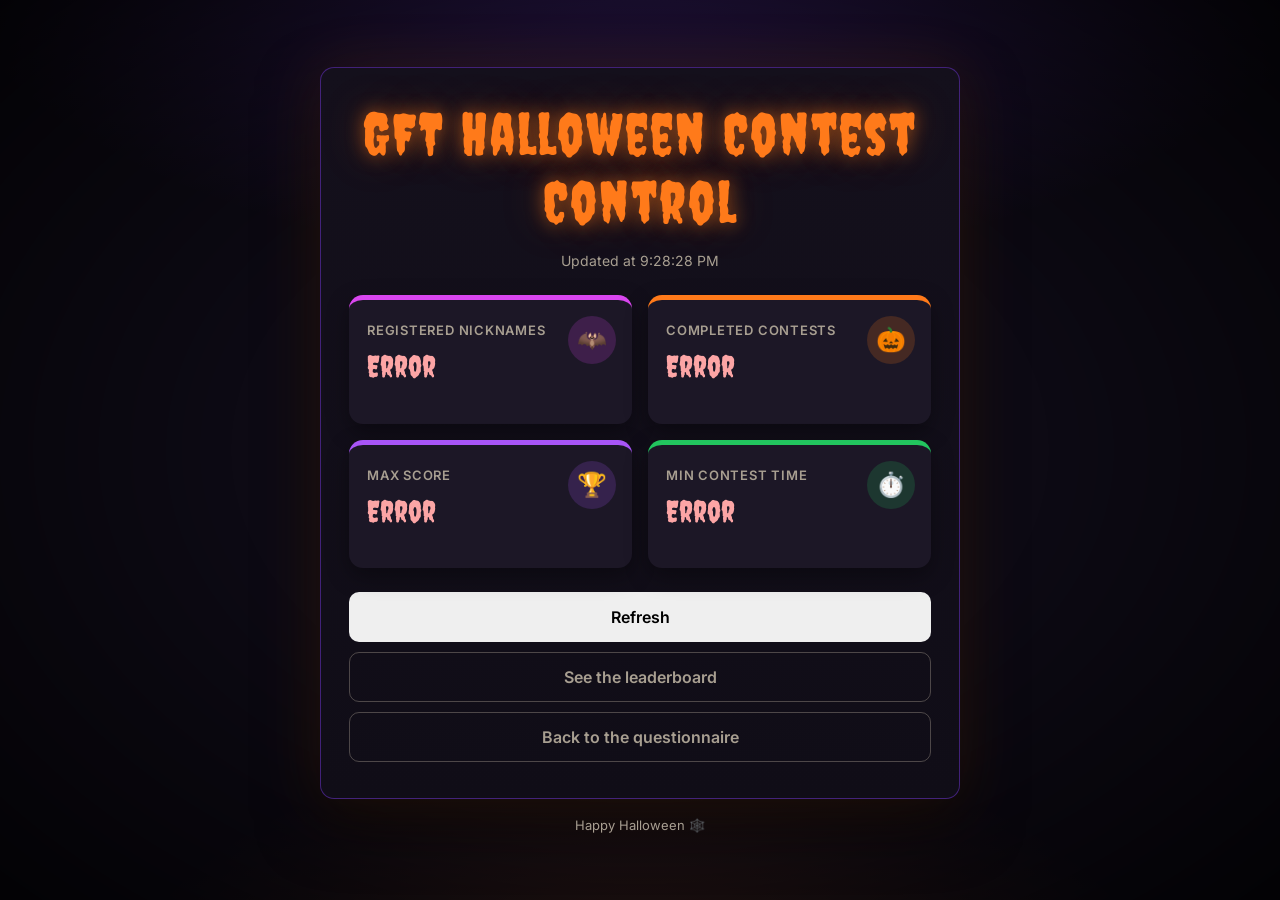
==== control.html @ ea0b15b5 "Control dashboard, Wooden Spoon podium, tie-breaks on correct answers and time, cache-busting asset " ====
<!DOCTYPE html>
<html lang="en">
<head>
<meta charset="UTF-8">
<meta name="viewport" content="width=device-width, initial-scale=1.0">
<title>GFT Halloween Contest Control</title>
<link rel="preconnect" href="https://fonts.googleapis.com">
<link rel="preconnect" href="https://fonts.gstatic.com" crossorigin>
<link href="https://fonts.googleapis.com/css2?family=Creepster&family=Inter:wght@400;600;700&display=swap" rel="stylesheet">
<link rel="stylesheet" href="css/style.css?v=2">
</head>
<body>
<div class="fog" aria-hidden="true"></div>

<main class="card">
  <header class="masthead">
    <h1 class="title">GFT Halloween Contest Control</h1>
    <p id="ctl-status" class="save-status" aria-live="polite">Loading&hellip;</p>
  </header>

  <section class="kpi-grid" aria-label="Contest statistics">
    <article id="kpi-nicknames" class="kpi kpi-magenta">
      <span class="kpi-icon" aria-hidden="true">🦇</span>
      <span class="kpi-label">Registered nicknames</span>
      <span class="kpi-value">&hellip;</span>
      <span class="kpi-sub"></span>
    </article>
    <article id="kpi-contests" class="kpi kpi-orange">
      <span class="kpi-icon" aria-hidden="true">🎃</span>
      <span class="kpi-label">Completed contests</span>
      <span class="kpi-value">&hellip;</span>
      <span class="kpi-sub"></span>
    </article>
    <article id="kpi-maxScore" class="kpi kpi-purple">
      <span class="kpi-icon" aria-hidden="true">🏆</span>
      <span class="kpi-label">Max score</span>
      <span class="kpi-value">&hellip;</span>
      <span class="kpi-sub"></span>
    </article>
    <article id="kpi-minTime" class="kpi kpi-green">
      <span class="kpi-icon" aria-hidden="true">⏱️</span>
      <span class="kpi-label">Min contest time</span>
      <span class="kpi-value">&hellip;</span>
      <span class="kpi-sub"></span>
    </article>
  </section>

  <div class="actions actions-stack">
    <button id="ctl-refresh" class="btn" type="button">Refresh</button>
    <a class="btn btn-ghost" href="stats.html">See the leaderboard</a>
    <a class="btn btn-ghost" href="index.html">Back to the questionnaire</a>
  </div>
</main>

<footer class="page-foot">Happy Halloween 🕸️</footer>

<script src="js/game-logic.js?v=2"></script>
<script src="js/supabase-config.js?v=2"></script>
<script src="js/results-api.js?v=2"></script>
<script src="js/control.js?v=2"></script>
<script>
  Control.boot(document, ResultsApi, window.SUPABASE_CONFIG);
</script>
</body>
</html>
---- css/style.css ----
:root {
  --bg: #0d0a14;
  --card: #14101c;
  --panel: #1c1726;
  --orange: #ff7a1a;
  --purple: #7c3aed;
  --red: #dc2626;
  --green: #16a34a;
  --neon: #39ff14;
  --bone: #f5efe6;
  --muted: #a89f91;
  --radius: 14px;
  --serif: "Creepster", "Georgia", "Times New Roman", serif;
  --sans: "Inter", "Segoe UI", system-ui, -apple-system, sans-serif;
}

* { box-sizing: border-box; margin: 0; padding: 0; }

/* The hidden attribute must win over any display rule set below. */
[hidden] { display: none !important; }

.sr-only {
  position: absolute;
  width: 1px;
  height: 1px;
  padding: 0;
  margin: -1px;
  overflow: hidden;
  clip: rect(0 0 0 0);
  white-space: nowrap;
  border: 0;
}

html, body { min-height: 100%; }

body {
  background:
    radial-gradient(1200px 600px at 50% -10%, rgba(124, 58, 237, 0.28), transparent 60%),
    radial-gradient(900px 500px at 50% 115%, rgba(255, 122, 26, 0.16), transparent 60%),
    var(--bg);
  color: var(--bone);
  font-family: var(--sans);
  display: flex;
  flex-direction: column;
  align-items: center;
  justify-content: center;
  gap: 18px;
  padding: 32px 16px;
  min-height: 100vh;
}

.fog {
  position: fixed;
  inset: 0;
  pointer-events: none;
  background: radial-gradient(ellipse at center, transparent 45%, rgba(0, 0, 0, 0.75) 100%);
  z-index: 0;
}

.storage-banner {
  position: relative;
  z-index: 1;
  background: rgba(220, 38, 38, 0.16);
  border: 1px solid var(--red);
  color: #fecaca;
  padding: 8px 14px;
  border-radius: 999px;
  font-size: 14px;
}

.hud {
  display: flex;
  flex-wrap: wrap;
  align-items: center;
  justify-content: center;
  gap: 8px;
  background: var(--panel);
  border: 1px solid rgba(124, 58, 237, 0.45);
  border-radius: 999px;
  padding: 9px 14px;
  margin-bottom: 22px;
  font-size: 12px;
  font-weight: 700;
  letter-spacing: 1.2px;
  text-transform: uppercase;
  text-align: center;
  color: var(--muted);
}
.hud-points { color: var(--orange); }
.hud-sep { color: rgba(168, 159, 145, 0.5); }
.hud-question { color: var(--bone); }

.card {
  position: relative;
  z-index: 1;
  width: 100%;
  max-width: 640px;
  background: linear-gradient(180deg, var(--card), #100d17);
  border: 1px solid rgba(124, 58, 237, 0.45);
  border-radius: var(--radius);
  box-shadow: 0 0 60px rgba(255, 122, 26, 0.12), 0 24px 60px rgba(0, 0, 0, 0.6);
  padding: 32px 28px 36px;
}

.masthead { text-align: center; margin-bottom: 26px; }
.deco { display: block; font-size: 26px; letter-spacing: 6px; margin-bottom: 8px; }

.title {
  font-family: var(--serif);
  font-weight: 400;
  font-size: clamp(38px, 8vw, 58px);
  letter-spacing: 2px;
  color: var(--orange);
  text-shadow: 0 0 18px rgba(255, 122, 26, 0.55), 0 0 44px rgba(255, 122, 26, 0.25);
  animation: flicker 5s infinite;
}

.tagline { color: var(--muted); margin-top: 6px; font-size: 15px; }

@keyframes flicker {
  0%, 100% { opacity: 1; }
  47% { opacity: 1; }
  48% { opacity: 0.72; }
  49% { opacity: 1; }
  71% { opacity: 0.85; }
  72% { opacity: 1; }
}

.screen { animation: rise 0.25s ease-out; }

@keyframes rise {
  from { opacity: 0; transform: translateY(8px); }
  to { opacity: 1; transform: none; }
}

h2 {
  font-family: var(--serif);
  font-weight: 400;
  font-size: clamp(22px, 4.5vw, 30px);
  line-height: 1.35;
  margin: 14px 0 20px;
  color: var(--bone);
}

.progress {
  color: var(--orange);
  font-size: 13px;
  font-weight: 700;
  letter-spacing: 2px;
  text-transform: uppercase;
}

.field { margin-bottom: 20px; }
.field label { display: block; font-size: 13px; color: var(--muted); margin-bottom: 8px; letter-spacing: 1px; text-transform: uppercase; }

.field input {
  width: 100%;
  background: var(--panel);
  border: 1px solid rgba(168, 159, 145, 0.35);
  border-radius: 10px;
  color: var(--bone);
  font-size: 18px;
  padding: 13px 14px;
  outline: none;
}
.field input:focus { border-color: var(--orange); box-shadow: 0 0 0 3px rgba(255, 122, 26, 0.25); }

.field-error { color: #fca5a5; font-size: 14px; margin-top: 8px; }
.field-note { color: var(--muted); font-size: 14px; margin-top: 8px; font-style: italic; }

.save-status { color: var(--muted); font-size: 14px; text-align: center; margin: 16px 0 8px; }
.save-status.is-saved { color: #86efac; }
.save-status.is-duplicate { color: var(--orange); }
.save-status.is-error { color: #fca5a5; }
#btn-results-retry { margin-bottom: 10px; }

.options { display: flex; flex-direction: column; gap: 12px; }

.btn {
  font-family: var(--sans);
  font-size: 16px;
  font-weight: 600;
  border-radius: 10px;
  padding: 14px 20px;
  cursor: pointer;
  border: 1px solid transparent;
  transition: transform 0.12s ease, box-shadow 0.12s ease, background 0.12s ease;
}
.btn:focus-visible { outline: 3px solid var(--purple); outline-offset: 2px; }
/* Anchors used as buttons need block layout + no underline so they line up
   with the real <button> elements around them. */
a.btn { display: block; text-align: center; text-decoration: none; }
/* Results screen: "See overall results" sits at the top, to the right of the
   total points. */
.results-head { display: flex; align-items: flex-start; justify-content: space-between; gap: 12px; flex-wrap: wrap; }
.results-stats-link { flex: none; padding: 8px 14px; font-size: 14px; }
.btn-primary { background: var(--orange); color: #1a0f04; width: 100%; }
.btn-primary:hover { transform: translateY(-2px); box-shadow: 0 8px 24px rgba(255, 122, 26, 0.35); }
.btn-ghost { background: transparent; color: var(--muted); border-color: rgba(168, 159, 145, 0.4); }
.btn-ghost:hover { color: var(--bone); border-color: var(--bone); }
/* Buttons always sit on their own line, with a clear gap above so they never
   crowd the last option or the order slots. */
.actions { display: flex; flex-direction: column; gap: 10px; margin-top: 24px; }
/* Two secondary links that should stay one above the other even where .actions
   would otherwise fan into a row (the stats page's leaderboard + podium). */
.actions.actions-stack { flex-direction: column; }
.actions.actions-stack .btn { width: 100%; }
#btn-next { margin-top: 24px; }

.option {
  text-align: left;
  background: var(--panel);
  border: 1px solid rgba(124, 58, 237, 0.35);
  color: var(--bone);
  border-radius: 10px;
  padding: 15px 16px;
  font-size: 16px;
  cursor: pointer;
  display: flex;
  align-items: center;
  gap: 12px;
  transition: border-color 0.12s ease, background 0.12s ease, transform 0.12s ease;
}
.option:hover:not(:disabled) { border-color: var(--orange); background: #221b30; transform: translateY(-1px); }
.option:focus-visible { outline: 3px solid var(--purple); outline-offset: 2px; }
.option:disabled { cursor: default; opacity: 1; }
.option .mark { font-weight: 700; width: 20px; text-align: center; }
.option.is-correct { border-color: var(--green); background: rgba(22, 163, 74, 0.18); }
.option.is-wrong { border-color: var(--red); background: rgba(220, 38, 38, 0.18); }
.option.is-muted { opacity: 0.5; }

.verdict { margin: 18px 0; font-size: 16px; font-weight: 600; min-height: 22px; }
.verdict.is-correct { color: #86efac; }
.verdict.is-wrong { color: #fca5a5; }
.verdict.is-warn { color: var(--orange); }

/* The points award flashes centred while an answer settles (spec §10.3): a big
   "+10" / "+5" / "+3" for a matched bonus, or "+1" for a correct answer, that
   fades in and out over a couple of seconds. Decorative — the verdict line
   announces the same points. */
.points-flash {
  position: fixed;
  inset: 0;
  z-index: 5;
  display: flex;
  align-items: center;
  justify-content: center;
  pointer-events: none;
}
.points-flash-text {
  font-family: var(--serif);
  font-size: clamp(64px, 18vw, 132px);
  line-height: 1;
  color: var(--orange);
  text-shadow: 0 0 24px rgba(255, 122, 26, 0.7), 0 0 60px rgba(255, 122, 26, 0.4);
  animation: points-award 2s ease-out forwards;
}
@keyframes points-award {
  0%   { opacity: 0; transform: scale(0.5); }
  18%  { opacity: 1; transform: scale(1.12); }
  32%  { transform: scale(1); }
  70%  { opacity: 1; }
  100% { opacity: 0; transform: scale(1); }
}

/* ---- Rules screen ---- */

.rules { list-style: none; display: flex; flex-direction: column; gap: 12px; margin-bottom: 24px; }
.rules li {
  background: var(--panel);
  border: 1px solid rgba(168, 159, 145, 0.18);
  border-left: 4px solid var(--purple);
  border-radius: 8px;
  padding: 12px 14px;
  font-size: 15px;
  line-height: 1.5;
  color: var(--muted);
}
.rules li b { color: var(--bone); font-weight: 600; }

/* ---- Poison bonus ---- */

.bonus-intro { color: var(--muted); font-size: 15px; line-height: 1.5; margin-bottom: 8px; }
.bonus-meta { color: var(--bone); font-size: 14px; font-weight: 600; margin-bottom: 18px; }
.bonus-meta b { color: var(--orange); }

/* Title and attempt counter share one line, the counter pushed to the right. */
.bonus-head {
  display: flex;
  align-items: baseline;
  justify-content: space-between;
  flex-wrap: wrap;
  gap: 4px 16px;
}
.bonus-head h2 { margin: 14px 0 12px; }
.bonus-head .bonus-meta { margin: 0 0 12px; }

.bottles { display: flex; gap: 10px; justify-content: center; margin-bottom: 22px; }

.bottle {
  flex: 1 1 0;
  min-width: 0;
  background: var(--panel);
  border: 1px solid rgba(168, 159, 145, 0.3);
  border-radius: 12px;
  padding: 16px 6px 12px;
  cursor: pointer;
  color: var(--bone);
  font-family: var(--sans);
  display: flex;
  flex-direction: column;
  align-items: center;
  gap: 10px;
  transition: border-color 0.12s ease, transform 0.12s ease, box-shadow 0.12s ease;
}
.bottle:hover:not(:disabled) { transform: translateY(-2px); border-color: var(--liquid); }
.bottle:focus-visible { outline: 3px solid var(--purple); outline-offset: 2px; }
.bottle:disabled { opacity: 0.4; cursor: default; transform: none; }
.bottle.is-picked {
  border-color: var(--liquid);
  box-shadow: inset 0 0 0 1px var(--liquid), 0 0 20px var(--liquid-soft);
}

/* A simple poison vial: a round glass body with a short neck and a cork, filled
   with the bottle's neon liquid. Drawn once as #vial (index.html) and reused by
   the tray bottles and the order slots, so both sections show the same bottle. */
.vial-defs { position: absolute; width: 0; height: 0; overflow: hidden; }
.vial { display: block; width: 100%; height: 100%; }
.bottle-art {
  width: 44px;
  height: 64px;
  display: flex;
  align-items: center;
  justify-content: center;
  color: var(--liquid);
}
.bottle-art .vial { filter: drop-shadow(0 0 6px var(--liquid-soft)); }
.bottle-label { font-size: 12px; color: var(--muted); letter-spacing: 0.5px; }
.bottle.is-picked .bottle-label { color: var(--bone); }

/* Four neon poisons. The caption names the colour, so colour is never the only
   signal (spec §10.3). */
.bottle-green  { --liquid: #22c55e; --liquid-soft: rgba(34, 197, 94, 0.22); }
.bottle-purple { --liquid: #a855f7; --liquid-soft: rgba(168, 85, 247, 0.22); }
.bottle-red    { --liquid: #ef4444; --liquid-soft: rgba(239, 68, 68, 0.22); }
.bottle-cyan   { --liquid: #22d3ee; --liquid-soft: rgba(34, 211, 238, 0.22); }

.slots-label {
  text-align: center;
  font-size: 12px;
  letter-spacing: 2px;
  text-transform: uppercase;
  color: var(--muted);
  margin-bottom: 8px;
}

.slots { list-style: none; display: flex; gap: 10px; justify-content: center; margin-bottom: 4px; }
.slot {
  flex: 1 1 0;
  min-width: 0;
  max-width: 92px;
  min-height: 92px;
  background: rgba(0, 0, 0, 0.28);
  border: 1px dashed rgba(168, 159, 145, 0.4);
  border-radius: 10px;
  padding: 8px;
  display: flex;
  align-items: center;
  justify-content: center;
}
.slot.is-filled { border-style: solid; border-color: var(--liquid); }
.slot-glyph {
  width: 100%;
  max-width: 44px;
  display: flex;
  align-items: center;
  justify-content: center;
  color: var(--muted);
}
/* An unfilled slot shows an unlit bottle; a filled one lights it in that
   bottle's neon colour. */
.slot-glyph .vial { width: 100%; height: auto; opacity: 0.28; }
.slot.is-filled .slot-glyph { color: var(--liquid); }
.slot.is-filled .slot-glyph .vial {
  opacity: 1;
  filter: drop-shadow(0 0 5px var(--liquid-soft));
}
.slot-0 { --liquid: #22c55e; --liquid-soft: rgba(34, 197, 94, 0.22); }
.slot-1 { --liquid: #a855f7; --liquid-soft: rgba(168, 85, 247, 0.22); }
.slot-2 { --liquid: #ef4444; --liquid-soft: rgba(239, 68, 68, 0.22); }
.slot-3 { --liquid: #22d3ee; --liquid-soft: rgba(34, 211, 238, 0.22); }

/* Positions the last check got right (spec §10.3): the box border flashes neon
   green for a moment before the order is cleared, so the player learns which
   position was right without being able to keep the rest. A settled miss uses
   the same blink for every slot — green where the last attempt was right and
   neon red where it was wrong — so the reveal reads at a glance. Only the
   border (and its glow) blinks: the bottle inside keeps its own colour and
   fill. `--mark` is the border's RGB, so one keyframe drives both colours.
   Declared before .slot.is-matched. */
.slot.is-correct-pos { --mark: 57, 255, 20; }
.slot.is-wrong-pos { --mark: 255, 43, 43; }
.slot.is-correct-pos,
.slot.is-wrong-pos {
  border-style: solid;
  border-color: rgb(var(--mark));
  box-shadow: 0 0 0 1px rgba(var(--mark), 0.5), 0 0 10px rgba(var(--mark), 0.45);
  animation: slot-blink 0.5s ease-in-out 4;
}

@keyframes slot-blink {
  0%, 100% {
    border-color: rgb(var(--mark));
    box-shadow: 0 0 0 1px rgba(var(--mark), 0.5), 0 0 10px rgba(var(--mark), 0.45);
  }
  50% {
    border-color: rgba(var(--mark), 0.12);
    box-shadow: 0 0 0 1px rgba(var(--mark), 0.08), 0 0 4px rgba(var(--mark), 0.05);
  }
}

/* A matched order marks every slot with a neon green border (spec §10.3). Declared
   after .slot.is-filled so the neon border wins over the bottle colour. Only the
   border and its glow change — the bottle keeps its own colour — and the glow
   breathes until the player moves on. */
.slot.is-matched {
  border-color: var(--neon);
  box-shadow: 0 0 0 1px rgba(57, 255, 20, 0.55), 0 0 14px rgba(57, 255, 20, 0.55);
  animation: slot-pulse 1.6s ease-in-out infinite;
}

@keyframes slot-pulse {
  0%, 100% { box-shadow: 0 0 0 1px rgba(57, 255, 20, 0.55), 0 0 10px rgba(57, 255, 20, 0.35); }
  50%      { box-shadow: 0 0 0 1px rgba(57, 255, 20, 0.95), 0 0 24px rgba(57, 255, 20, 0.9); }
}

@media (prefers-reduced-motion: reduce) {
  .slot.is-matched { animation: none; }
  .slot.is-correct-pos { animation: none; }
  .slot.is-wrong-pos { animation: none; }
  .points-flash-text { animation: none; }
}

.score { font-size: clamp(34px, 9vw, 52px); font-family: var(--serif); color: var(--orange); margin: 6px 0; }
.score-label { color: var(--muted); font-size: 12px; letter-spacing: 2px; text-transform: uppercase; }
.elapsed { color: var(--bone); font-size: 15px; font-weight: 600; margin-bottom: 4px; }
.finished-at { color: var(--muted); font-size: 14px; margin-bottom: 18px; }

/* Resume card: when the stored phase is `results` the card also shows how long the
   run took and when it ended, with a clear gap before the Continue / Start over
   buttons so they sit on their own line below the score and times (spec §3). */
.welcome-summary { margin-top: 10px; }
.welcome-summary .finished-at { margin-bottom: 0; }
#screen-welcome-back .actions { margin-top: 24px; }

.review { list-style: none; display: flex; flex-direction: column; gap: 10px; margin-bottom: 22px; }
.review li {
  background: var(--panel);
  border: 1px solid rgba(168, 159, 145, 0.2);
  border-left-width: 4px;
  border-radius: 8px;
  padding: 12px 14px;
  font-size: 14px;
}
.review li.ok { border-left-color: var(--green); }
.review li.bad { border-left-color: var(--red); }
.review .q { font-weight: 600; margin-bottom: 6px; }
.review .a { color: var(--muted); }
.review .a b { color: var(--bone); font-weight: 600; }
.review .verdict-tag { float: right; font-weight: 700; }
.review li.ok .verdict-tag { color: #86efac; }
.review li.bad .verdict-tag { color: #fca5a5; }

.page-foot { position: relative; z-index: 1; color: var(--muted); font-size: 13px; }

@media (min-width: 560px) {
  .actions { flex-direction: row; }
  .actions .btn { width: auto; flex: 1; }
  .btn-primary { width: 100%; }
}

@media (prefers-reduced-motion: reduce) {
  .title { animation: none; }
  .screen { animation: none; }
  .btn, .option { transition: none; }
}

/* ---- Leaderboard (stats.html) ---- */
.lb-table { width: 100%; border-collapse: collapse; font-size: 17.5px; margin-top: 4px; }
.lb-table th {
  text-align: left;
  color: var(--muted);
  font-size: 13.75px;
  text-transform: uppercase;
  letter-spacing: 0.08em;
  padding: 8px 6px;
  border-bottom: 1px solid rgba(168, 159, 145, 0.35);
}
/* `anywhere` keeps a long nickname or timestamp from widening the table: it
   drops the cell's min-content width to a single character, so the layout
   wraps instead of scrolling sideways. */
.lb-table td {
  padding: 9px 6px;
  border-bottom: 1px solid rgba(168, 159, 145, 0.14);
  color: var(--bone);
  overflow-wrap: anywhere;
}
.lb-table td.lb-rank { color: var(--orange); font-weight: 700; width: 2.5em; }
/* Five columns now that Score folds in the correct count. Score is 10% narrower
   than it was and Time takes exactly that width, so the score cell stays snug
   around "total (correct)" and the freed space goes to the timestamp. The
   player column is unchanged and its name still stays on one line. The other
   cells keep `overflow-wrap: anywhere`, so a long timestamp folds rather than
   pushing the table sideways. Percentages are of the table, which is capped at
   640px on desktop, so they reproduce the intended pixel widths there. */
.lb-table th:nth-child(2) { width: 37.2%; }
.lb-table th:nth-child(3) { width: 13.5%; }
.lb-table th:nth-child(4) { width: 14.0%; }
.lb-table td.lb-player { white-space: nowrap; }
.lb-table tr.is-repeat td { color: var(--muted); opacity: 0.62; }
/* Podium: the top three rows get a magenta band so the standings read at a
   glance. All three share the same shade (the one originally used for 3rd) and
   white text, which stays clearly legible on it (contrast 10:1). */
.lb-table tr.is-rank-1 td,
.lb-table tr.is-rank-2 td,
.lb-table tr.is-rank-3 td {
  color: #ffffff;
  border-bottom-color: rgba(255, 255, 255, 0.22);
  background: #701a75;
}
.lb-table tr.is-rank-1 td.lb-rank,
.lb-table tr.is-rank-2 td.lb-rank,
.lb-table tr.is-rank-3 td.lb-rank { color: #ffffff; }
.lb-table tr.is-skeleton td {
  height: 18px;
  background: linear-gradient(90deg, rgba(168, 159, 145, 0.10), rgba(168, 159, 145, 0.04));
  border-bottom-color: rgba(168, 159, 145, 0.12);
}
.lb-message { color: var(--muted); text-align: center; padding: 26px 4px; font-size: 15px; }
.lb-message a { color: var(--orange); font-weight: 600; }

/* Contest QR on the leaderboard, so players can scan to open the game. The
   artwork ships with its own light background, so it gets a rounded, glowing
   frame — against the dark card it reads as part of the theme rather than a raw
   white block. */
.qr-block { display: flex; flex-direction: column; align-items: center; gap: 10px; margin: 0 0 18px; }
.qr-code {
  display: block;
  width: 200px;
  max-width: 100%;
  height: auto;
  border-radius: 12px;
  border: 1px solid rgba(124, 58, 237, 0.45);
  box-shadow: 0 0 30px rgba(255, 122, 26, 0.16), 0 12px 30px rgba(0, 0, 0, 0.55);
}
.qr-hint { color: var(--muted); font-size: 12px; letter-spacing: 2px; text-transform: uppercase; }

.lb-foot { color: var(--muted); font-size: 12px; text-align: center; margin-top: 14px; }

/* The full table does not fit at 360px. The header row is dropped and every
   cell reflows to its own labelled line, so no field is ever hidden. */
@media (max-width: 559px) {
  .lb-table thead { display: none; }
  .lb-table, .lb-table tbody, .lb-table tr, .lb-table td { display: block; width: 100%; }
  .lb-table tr { padding: 8px 0; border-bottom: 1px solid rgba(168, 159, 145, 0.18); }
  .lb-table td {
    display: flex;
    align-items: baseline;
    justify-content: space-between;
    gap: 12px;
    padding: 3px 2px;
    border: 0;
    text-align: right;
  }
  /* Stacked layout has no column widths, so the name wraps again here rather
     than forcing the card sideways. */
  .lb-table td.lb-player { white-space: normal; }
  .lb-table td::before {
    content: attr(data-label);
    color: var(--muted);
    font-size: 13.75px;
    text-transform: uppercase;
    letter-spacing: 0.08em;
    text-align: left;
    flex: 0 0 auto;
  }
  /* On the podium band the muted label colour would sink into the magenta, so
     the mobile labels inherit the row's white instead. */
  .lb-table tr.is-rank-1 td::before,
  .lb-table tr.is-rank-2 td::before,
  .lb-table tr.is-rank-3 td::before { color: rgba(255, 255, 255, 0.85); }
}

/* ---- Podium (podium.html) ---- */

/* The creature curtain is decorative and sits above the card, but never takes
   a pointer event, so every button underneath stays clickable. */
.podium-confetti {
  position: fixed;
  inset: 0;
  width: 100%;
  height: 100%;
  z-index: 2;
  pointer-events: none;
}

/* A classic stand, laid out in DOM order 2nd / 1st / 3rd. Bottom-aligning the
   columns puts every box on the same floor while the taller winner's box (and
   so their name) rises above the others. */
.podium {
  display: flex;
  align-items: flex-end;
  justify-content: center;
  gap: 10px;
  margin-top: 6px;
}

.podium-slot {
  flex: 1 1 0;
  min-width: 0;
  display: flex;
  flex-direction: column;
  justify-content: flex-end;
  gap: 10px;
}

/* The name sits on top of its box at a size meant to be read across a room.
   A min-height keeps the three names on a level band when one wraps or is an
   empty placeholder. */
.podium-name {
  font-size: clamp(16px, 4.4vw, 24px);
  font-weight: 700;
  line-height: 1.2;
  text-align: center;
  color: var(--bone);
  overflow-wrap: anywhere;
  min-height: 2.4em;
  display: flex;
  align-items: flex-end;
  justify-content: center;
}
.podium-slot-1 .podium-name { color: var(--orange); text-shadow: 0 0 14px rgba(255, 122, 26, 0.45); }

/* All three boxes share the leaderboard's magenta so the two pages read as one
   theme; the winner is set apart by height, an orange rim and a glow. The place
   label is pinned to the top of the box and the figures are pushed to the
   bottom by the score's auto margin. */
.podium-box {
  display: flex;
  flex-direction: column;
  align-items: center;
  justify-content: flex-start;
  gap: 2px;
  padding: 12px 8px 14px;
  border-radius: 12px 12px 6px 6px;
  border: 1px solid rgba(255, 255, 255, 0.16);
  background: linear-gradient(180deg, #7d1f84, #56125c);
  box-shadow: inset 0 1px 0 rgba(255, 255, 255, 0.08);
}
.podium-slot-1 .podium-box {
  min-height: 170px;
  border-color: rgba(255, 122, 26, 0.6);
  box-shadow: 0 0 34px rgba(255, 122, 26, 0.25), inset 0 1px 0 rgba(255, 255, 255, 0.08);
}
.podium-slot-2 .podium-box { min-height: 134px; }
.podium-slot-3 .podium-box { min-height: 116px; }

.podium-place {
  font-size: 12px;
  letter-spacing: 2px;
  text-transform: uppercase;
  color: rgba(255, 255, 255, 0.85);
}
.podium-slot-1 .podium-place { color: #ffd9a8; }

.podium-score {
  font-family: var(--serif);
  font-size: clamp(30px, 9vw, 46px);
  line-height: 1;
  color: #ffffff;
  margin-top: auto; /* drops the figures to the foot of the box, label stays up */
}
.podium-correct { font-size: 13px; color: rgba(255, 255, 255, 0.82); }

/* An unfilled place is present but visibly empty. */
.podium-slot:not(.has-player) .podium-box { opacity: 0.5; }
.podium-slot:not(.has-player) .podium-name { color: var(--muted); }

@media (max-width: 420px) {
  .podium { gap: 6px; }
  .podium-box { padding: 10px 4px; }
  .podium-name { font-size: 15px; }
  .podium-score { font-size: 26px; }
  .podium-correct { font-size: 11px; }
}

/* Control dashboard: four KPI tiles, each with a coloured top band and a
   matching soft icon disc, in the contest's magenta/orange/purple/green. */
.kpi-grid {
  display: grid;
  grid-template-columns: repeat(auto-fit, minmax(200px, 1fr));
  gap: 16px;
  margin: 20px 0 8px;
}
.kpi {
  --accent: var(--orange);
  --accent-soft: rgba(255, 122, 26, 0.18);
  position: relative;
  display: flex;
  flex-direction: column;
  gap: 6px;
  padding: 22px 18px 18px;
  background: var(--panel);
  border-radius: var(--radius);
  border-top: 5px solid var(--accent);
  box-shadow: 0 8px 22px rgba(0, 0, 0, 0.35);
  overflow: hidden;
}
.kpi-magenta { --accent: #d946ef; --accent-soft: rgba(217, 70, 239, 0.18); }
.kpi-orange  { --accent: var(--orange); --accent-soft: rgba(255, 122, 26, 0.18); }
.kpi-purple  { --accent: #a855f7; --accent-soft: rgba(168, 85, 247, 0.18); }
.kpi-green   { --accent: #22c55e; --accent-soft: rgba(34, 197, 94, 0.18); }
.kpi-icon {
  position: absolute;
  top: 16px;
  right: 16px;
  width: 48px;
  height: 48px;
  display: grid;
  place-items: center;
  font-size: 24px;
  border-radius: 50%;
  background: var(--accent-soft);
}
.kpi-label {
  color: var(--muted);
  font-size: 13px;
  font-weight: 600;
  text-transform: uppercase;
  letter-spacing: 0.06em;
  padding-right: 56px;
}
.kpi-value {
  font-family: var(--serif);
  font-size: 46px;
  line-height: 1.1;
  color: var(--accent);
  margin-top: 6px;
}
.kpi-sub { color: var(--bone); font-size: 14px; min-height: 1.2em; overflow-wrap: anywhere; }
.kpi.is-error .kpi-value { color: #fca5a5; font-size: 30px; }

/* Bottom stand: the podium mirrored. Boxes hang from a shared ceiling, the
   worst result's box hangs longest, names sit beneath, and the colours swap —
   dark-orange boxes, magenta names. */
.podium-bottom-wrap { margin-top: 56px; }
.podium-bottom-title {
  font-family: var(--serif);
  font-weight: 400;
  font-size: clamp(22px, 6vw, 30px);
  text-align: center;
  color: var(--orange);
  margin: 0;
}
.podium-bottom-wrap .save-status:empty { display: none; }
.podium-inverted { align-items: flex-start; margin-top: 12px; }
.podium-inverted .podium-slot { justify-content: flex-start; }
.podium-inverted .podium-name {
  color: #d946ef;
  align-items: flex-start;
}
.podium-inverted .podium-slot-1 .podium-name { color: #f0abfc; text-shadow: 0 0 14px rgba(217, 70, 239, 0.5); }
.podium-inverted .podium-box {
  flex-direction: column-reverse;
  padding: 14px 8px 12px;
  border-radius: 6px 6px 12px 12px;
  background: linear-gradient(0deg, #c2410c, #7c2d12);
}
.podium-inverted .podium-score { margin-top: 0; margin-bottom: auto; }
.podium-inverted .podium-slot-1 .podium-box {
  border-color: rgba(217, 70, 239, 0.6);
  box-shadow: 0 0 34px rgba(217, 70, 239, 0.25), inset 0 -1px 0 rgba(255, 255, 255, 0.08);
}
.podium-inverted .podium-slot-1 .podium-place { color: #f5d0fe; }
.podium-inverted .podium-slot:not(.has-player) .podium-name { color: var(--muted); }

/* Funny title pills above each stand. */
.podium-badge {
  display: table;
  margin: 8px auto 14px;
  padding: 8px 22px;
  border-radius: 999px;
  font-family: var(--serif);
  font-weight: 400;
  font-size: clamp(20px, 5.5vw, 28px);
  letter-spacing: 1px;
  text-align: center;
  color: #ffffff;
  border: 2px solid rgba(255, 255, 255, 0.35);
}
.podium-badge-best { background: #a21caf; box-shadow: 0 0 22px rgba(217, 70, 239, 0.4); }
.podium-badge-worst { background: #c2410c; box-shadow: 0 0 22px rgba(255, 122, 26, 0.4); }
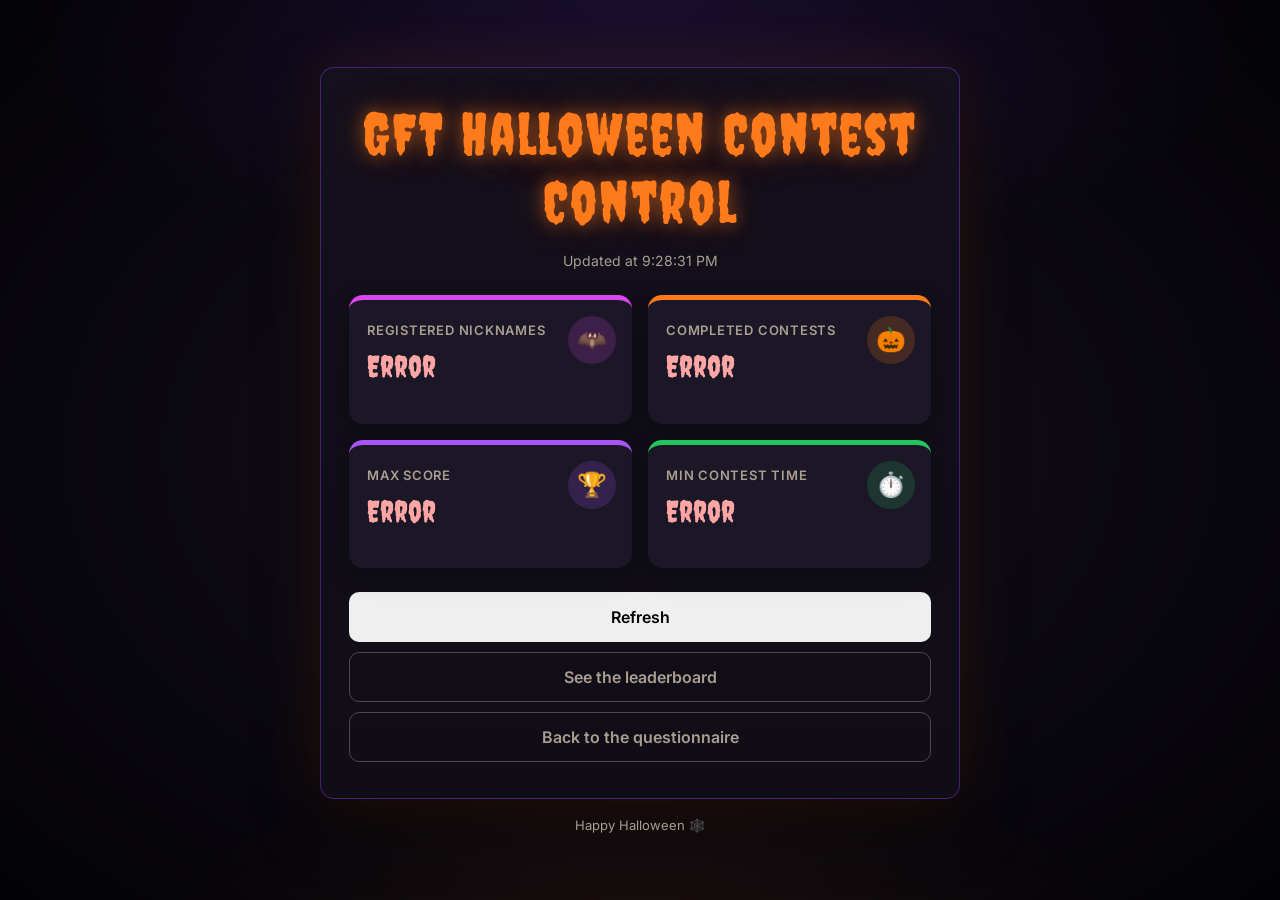
==== commit ef8e2998: "Leaderboard: blink top-3 rows for 3s when their standing changes" ====
--- a/control.html
+++ b/control.html
@@ -7,7 +7,7 @@
 <link rel="preconnect" href="https://fonts.googleapis.com">
 <link rel="preconnect" href="https://fonts.gstatic.com" crossorigin>
 <link href="https://fonts.googleapis.com/css2?family=Creepster&family=Inter:wght@400;600;700&display=swap" rel="stylesheet">
-<link rel="stylesheet" href="css/style.css?v=2">
+<link rel="stylesheet" href="css/style.css?v=5">
 </head>
 <body>
 <div class="fog" aria-hidden="true"></div>
--- a/css/style.css
+++ b/css/style.css
@@ -235,7 +235,7 @@
 .verdict.is-warn { color: var(--orange); }
 
 /* The points award flashes centred while an answer settles (spec §10.3): a big
-   "+10" / "+5" / "+3" for a matched bonus, or "+1" for a correct answer, that
+   "+10" / "+5" / "+3" for a matched bonus, or "+5" for a correct answer, that
    fades in and out over a couple of seconds. Decorative — the verdict line
    announces the same points. */
 .points-flash {
@@ -531,6 +531,12 @@
 .lb-table tr.is-rank-1 td.lb-rank,
 .lb-table tr.is-rank-2 td.lb-rank,
 .lb-table tr.is-rank-3 td.lb-rank { color: #ffffff; }
+/* A top-three row whose standing just changed blinks for 3 seconds. */
+@keyframes lb-blink {
+  0%, 100% { background: #701a75; }
+  50% { background: #ff7a1a; color: #1a0e05; }
+}
+.lb-table tr.is-changed td { animation: lb-blink 0.5s ease-in-out 6; }
 .lb-table tr.is-skeleton td {
   height: 18px;
   background: linear-gradient(90deg, rgba(168, 159, 145, 0.10), rgba(168, 159, 145, 0.04));
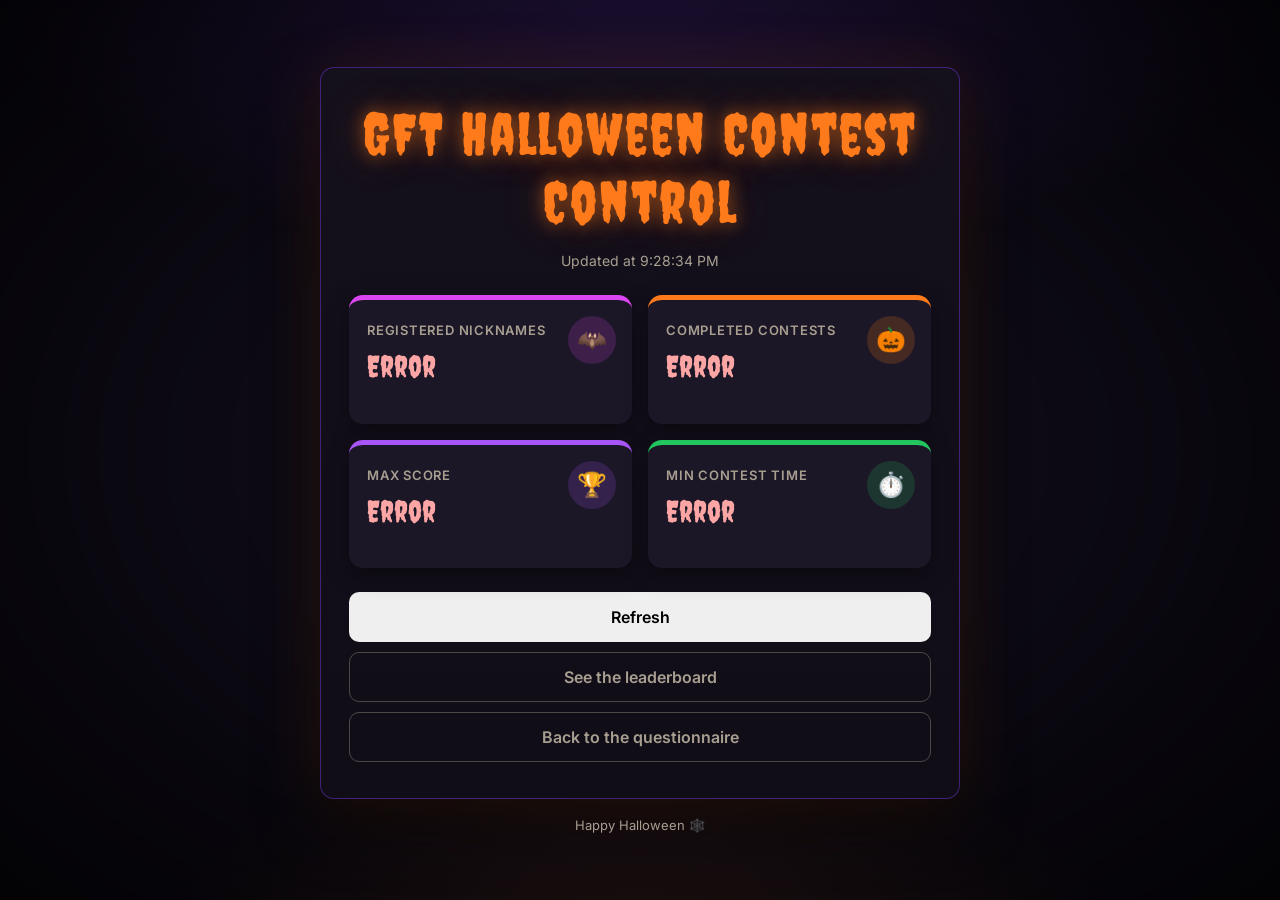
==== commit b859eac3: "Sounds: ghost moan on top-3 changes in stats, 5s applause on podium (with play button when autoplay " ====
--- a/control.html
+++ b/control.html
@@ -7,7 +7,7 @@
 <link rel="preconnect" href="https://fonts.googleapis.com">
 <link rel="preconnect" href="https://fonts.gstatic.com" crossorigin>
 <link href="https://fonts.googleapis.com/css2?family=Creepster&family=Inter:wght@400;600;700&display=swap" rel="stylesheet">
-<link rel="stylesheet" href="css/style.css?v=5">
+<link rel="stylesheet" href="css/style.css?v=6">
 </head>
 <body>
 <div class="fog" aria-hidden="true"></div>
--- a/css/style.css
+++ b/css/style.css
@@ -806,3 +806,11 @@
 }
 .podium-badge-best { background: #a21caf; box-shadow: 0 0 22px rgba(217, 70, 239, 0.4); }
 .podium-badge-worst { background: #c2410c; box-shadow: 0 0 22px rgba(255, 122, 26, 0.4); }
+
+/* Shown on the podium only when the browser blocked the applause. */
+.sound-btn {
+  position: fixed;
+  right: 1rem;
+  bottom: 1rem;
+  z-index: 3;
+}
